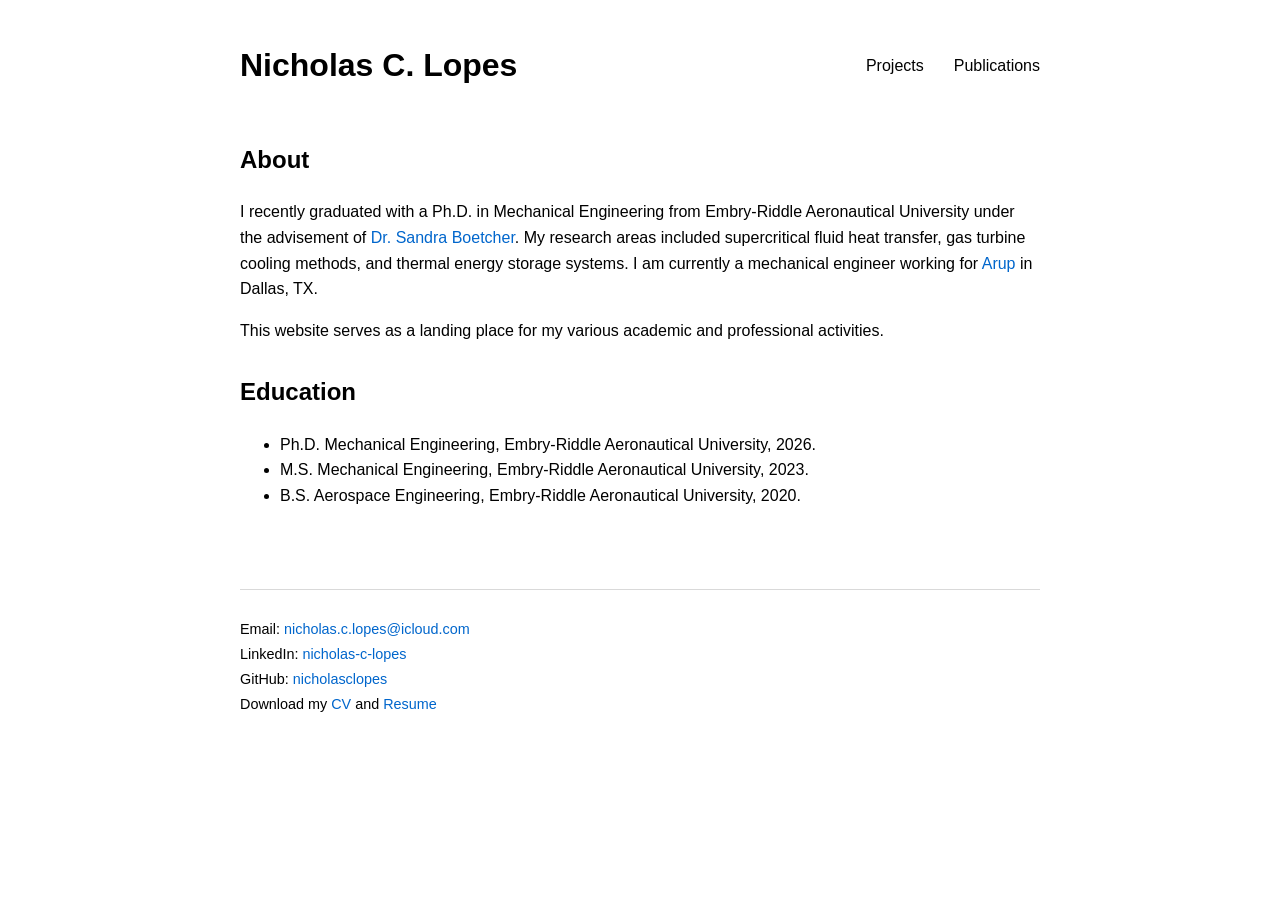
==== index.html @ f1d1f42b "Update personal information in index.html" ====
<!DOCTYPE html>
<html lang="en">
<head>
    <meta charset="UTF-8">
    <meta name="viewport" content="width=device-width, initial-scale=1.0">
    <title>Nicholas C. Lopes</title>
    <link rel="stylesheet" href="style.css">
</head>

<body>

<header>
    <h1 class="site-title">
        <a href="index.html">Nicholas C. Lopes</a>
    </h1>

    <nav>
        <a href="projects.html">Projects</a>
        <a href="publications.html">Publications</a>
        <!-- <a href="cv.html">CV</a> -->
        <!-- <a href="contact.html">Contact</a> -->
    </nav>
</header>

<main>
    <h2>About</h2>

    <p>
        I recently graduated with a Ph.D. in Mechanical Engineering from Embry-Riddle Aeronautical University under the advisement of <a href="https://erau.edu/faculty/Sandra.Boetcher">Dr. Sandra Boetcher</a>. My research areas included supercritical fluid heat transfer, gas turbine cooling methods, and thermal energy storage systems. I am currently a mechanical engineer working for <a href="https://www.arup.com/en-us/">Arup</a> in Dallas, TX.
    </p>

    <p>
        This website serves as a landing place for my various academic and professional activities.
    </p>

    <h2>Education</h2>

    <ul>
        <li>Ph.D. Mechanical Engineering, Embry-Riddle Aeronautical University, 2026.</li>
        <li>M.S. Mechanical Engineering, Embry-Riddle Aeronautical University, 2023.</li>
        <li>B.S. Aerospace Engineering, Embry-Riddle Aeronautical University, 2020.</li>
    </ul>
</main>

<footer>
    <p>
        Email: <a href="mailto:nicholas.c.lopes@icloud.com">nicholas.c.lopes@icloud.com</a>
    </p>

    <p>
        LinkedIn: <a href="https://www.linkedin.com/in/nicholas-c-lopes">nicholas-c-lopes</a>
    </p>

    <p>
        GitHub: <a href="https://github.com/nicholasclopes">nicholasclopes</a>
    </p>
    
    <p>
        Download my <a href="assets/pdfs/nicholas-lopes-cv.pdf" target="_blank">CV</a> and <a href="assets/pdfs/nicholas-lopes-resume.pdf" target="_blank">Resume</a>
    </p>
</footer>

</body>
</html>
---- style.css ----
/* =========================================
   Base
   ========================================= */

/* main page container */
body {
    font-family: Arial, sans-serif;
    max-width: 800px;
    margin: auto;
    padding: 40px;
    line-height: 1.6;
}

/* default links inside body text, publication entries, footer etc.) */
a {
    color: #0066cc;
    text-decoration: none;
}
a:visited {
    color: #0066cc;
}
a:hover {
    text-decoration: underline;
}

/* =========================================
   Layout
   ========================================= */

header {
    display: flex;
    justify-content: space-between;
    align-items: center;
    margin-bottom: 50px;
}

footer {
    margin-top: 80px;
    padding-top: 20px;
    border-top: 1px solid #d9d9d9;
    font-size: 0.9rem;
    line-height: 0.75;
}

/* =========================================
   Navigation
   ========================================= */

/* site title (my name) */

.site-title {
    margin: 0;
    font-size: 2rem;
}
.site-title a,
.site-title a:visited {
    color: #000;
}

/* navigation bar */
nav {
    display: flex;
    gap: 30px;
}
nav a,
nav a:visited {
    color: #000;
    font-size: 1rem;
}

/* =========================================
   Typography
   ========================================= */

h1 {
    margin-bottom: 10px;
}

h2 {
    margin-top: 30px;
}

/* =========================================
   Components
   ========================================= */

/* Reusable button style */
.button {
    display: inline-block;
    padding: 10px 15px; 
    border: 1px solid #dcdcdc;
    color: #333;
    margin-top: 10px;
}

.button:hover {
    text-decoration: none;
    background: #f5f5f5;
}
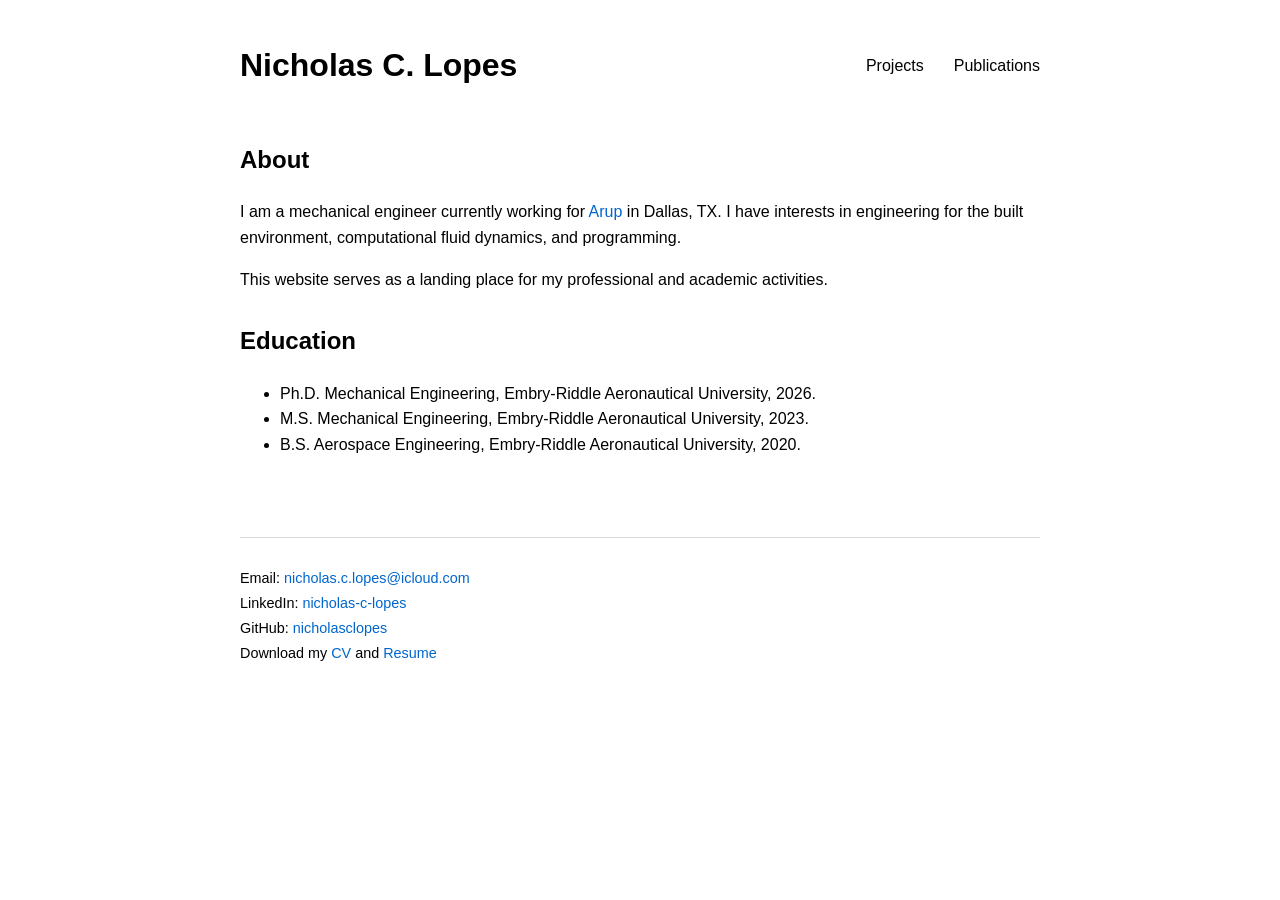
==== commit 66ce8c96: "Revise personal description and update wording" ====
--- a/index.html
+++ b/index.html
@@ -26,11 +26,12 @@
     <h2>About</h2>
 
     <p>
-        I recently graduated with a Ph.D. in Mechanical Engineering from Embry-Riddle Aeronautical University under the advisement of <a href="https://erau.edu/faculty/Sandra.Boetcher">Dr. Sandra Boetcher</a>. My research areas included supercritical fluid heat transfer, gas turbine cooling methods, and thermal energy storage systems. I am currently a mechanical engineer working for <a href="https://www.arup.com/en-us/">Arup</a> in Dallas, TX.
+        I am a mechanical engineer currently working for <a href="https://www.arup.com/en-us/">Arup</a> in Dallas, TX. I have interests in engineering for the built environment, computational fluid dynamics, and programming.
+        <!-- I recently graduated with a Ph.D. in Mechanical Engineering from Embry-Riddle Aeronautical University under the advisement of <a href="https://erau.edu/faculty/Sandra.Boetcher">Dr. Sandra Boetcher</a>. My research areas included supercritical fluid heat transfer, gas turbine cooling methods, and thermal energy storage systems.  -->
     </p>
 
     <p>
-        This website serves as a landing place for my various academic and professional activities.
+        This website serves as a landing place for my professional and academic activities.
     </p>
 
     <h2>Education</h2>
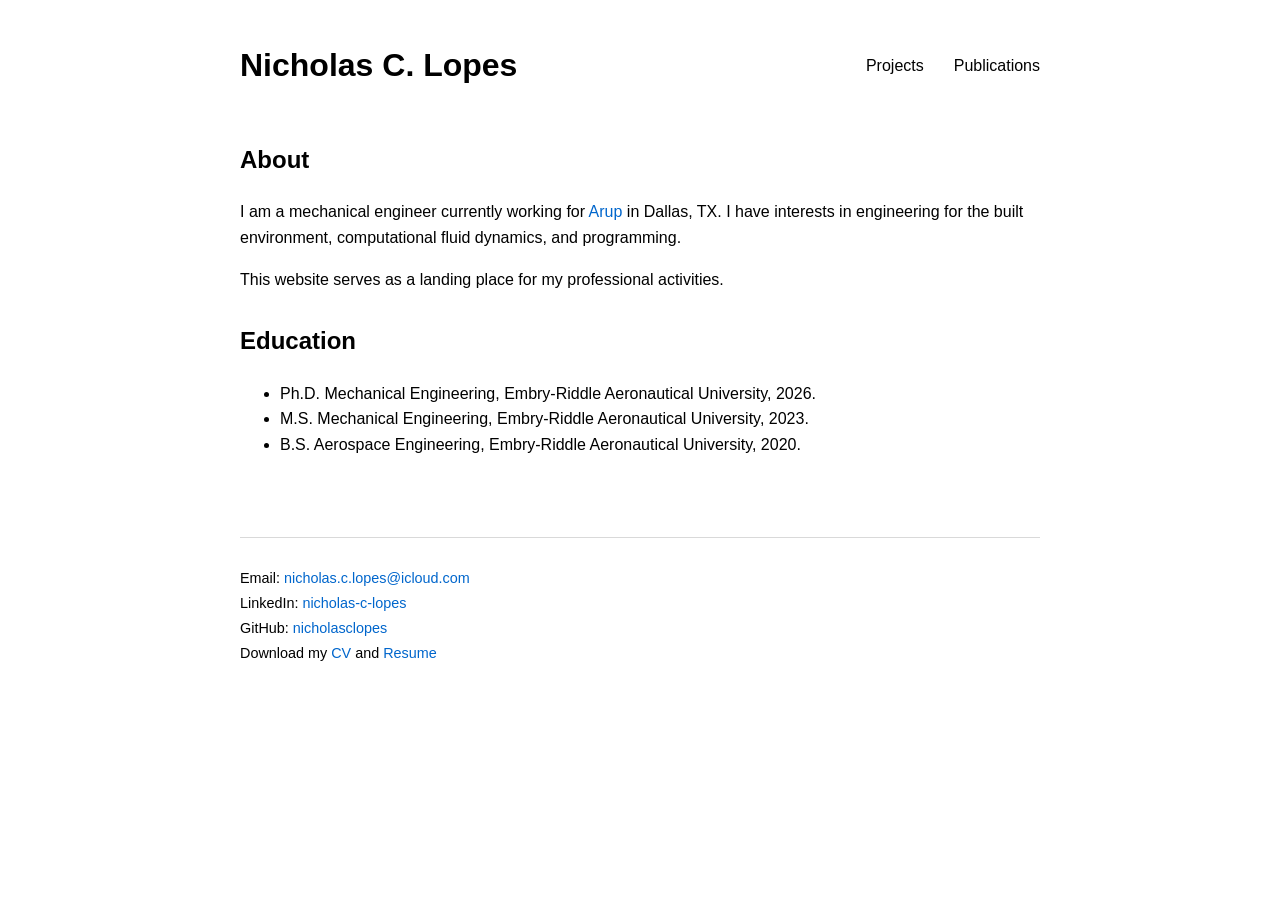
==== commit 330f24ef: "Remove 'academic' from website description" ====
--- a/index.html
+++ b/index.html
@@ -31,7 +31,7 @@
     </p>
 
     <p>
-        This website serves as a landing place for my professional and academic activities.
+        This website serves as a landing place for my professional activities.
     </p>
 
     <h2>Education</h2>
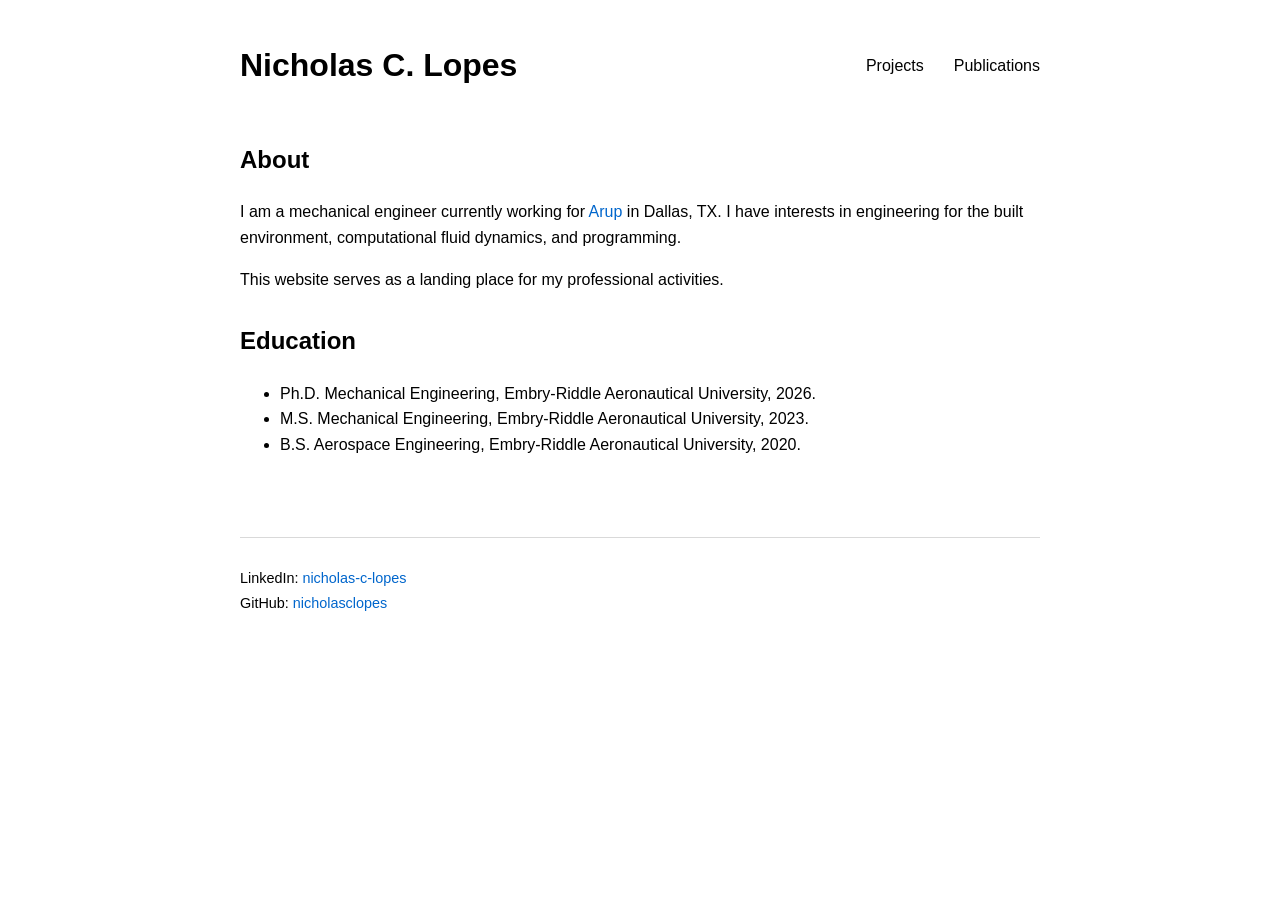
==== commit 4452f966: "Comment out contact information in footer Comment out email, LinkedIn, GitHub, and CV links in foote" ====
--- a/index.html
+++ b/index.html
@@ -45,7 +45,7 @@
 
 <footer>
     <p>
-        Email: <a href="mailto:nicholas.c.lopes@icloud.com">nicholas.c.lopes@icloud.com</a>
+        <!-- Email: <a href="mailto:nicholas.c.lopes@icloud.com">nicholas.c.lopes@icloud.com</a> -->
     </p>
 
     <p>
@@ -57,7 +57,7 @@
     </p>
     
     <p>
-        Download my <a href="assets/pdfs/nicholas-lopes-cv.pdf" target="_blank">CV</a> and <a href="assets/pdfs/nicholas-lopes-resume.pdf" target="_blank">Resume</a>
+        <!-- Download my <a href="assets/pdfs/nicholas-lopes-cv.pdf" target="_blank">CV</a> and <a href="assets/pdfs/nicholas-lopes-resume.pdf" target="_blank">Resume</a> -->
     </p>
 </footer>
 
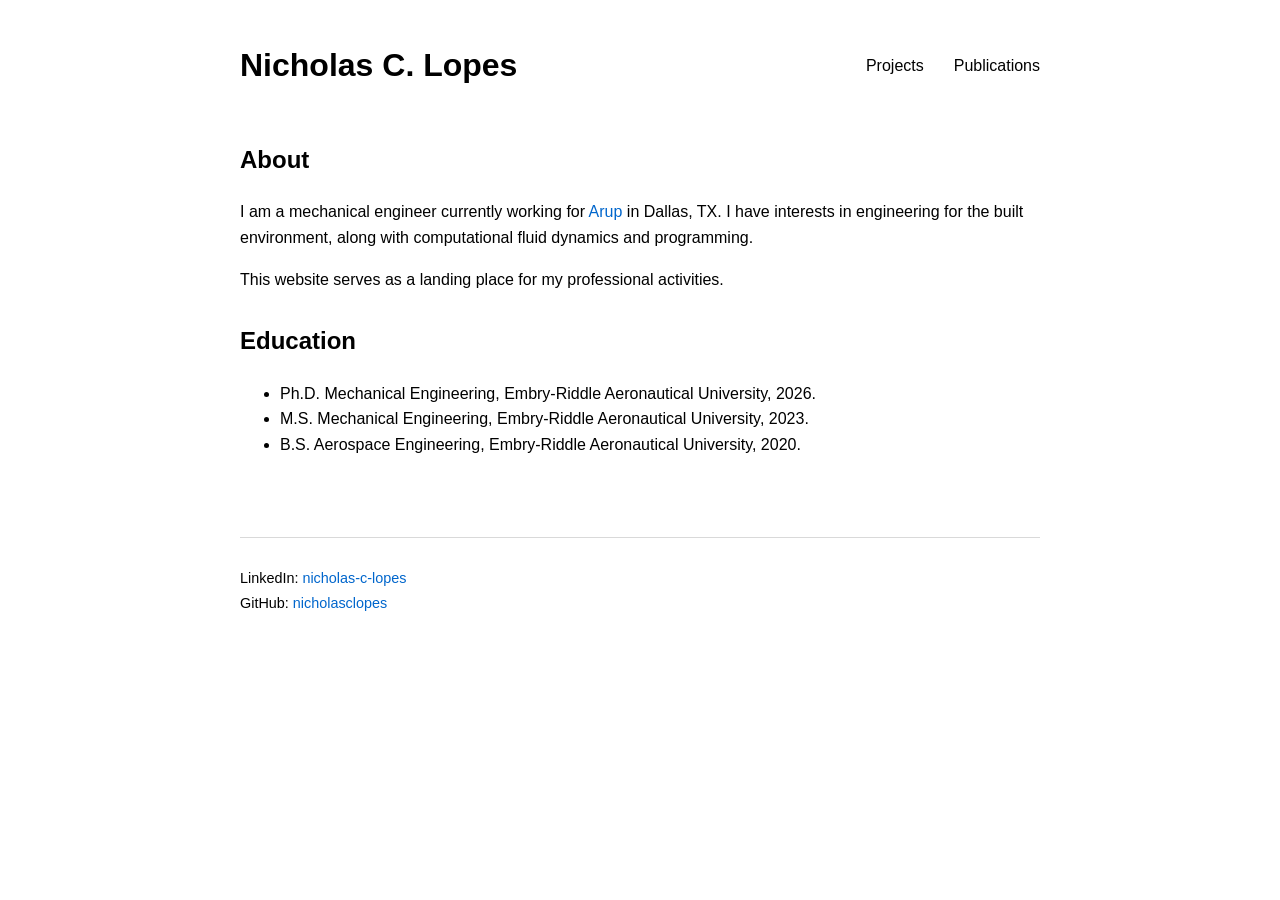
==== commit d77b4485: "Refine sentence structure in About section" ====
--- a/index.html
+++ b/index.html
@@ -26,7 +26,7 @@
     <h2>About</h2>
 
     <p>
-        I am a mechanical engineer currently working for <a href="https://www.arup.com/en-us/">Arup</a> in Dallas, TX. I have interests in engineering for the built environment, computational fluid dynamics, and programming.
+        I am a mechanical engineer currently working for <a href="https://www.arup.com/en-us/">Arup</a> in Dallas, TX. I have interests in engineering for the built environment, along with computational fluid dynamics and programming.
         <!-- I recently graduated with a Ph.D. in Mechanical Engineering from Embry-Riddle Aeronautical University under the advisement of <a href="https://erau.edu/faculty/Sandra.Boetcher">Dr. Sandra Boetcher</a>. My research areas included supercritical fluid heat transfer, gas turbine cooling methods, and thermal energy storage systems.  -->
     </p>
 
